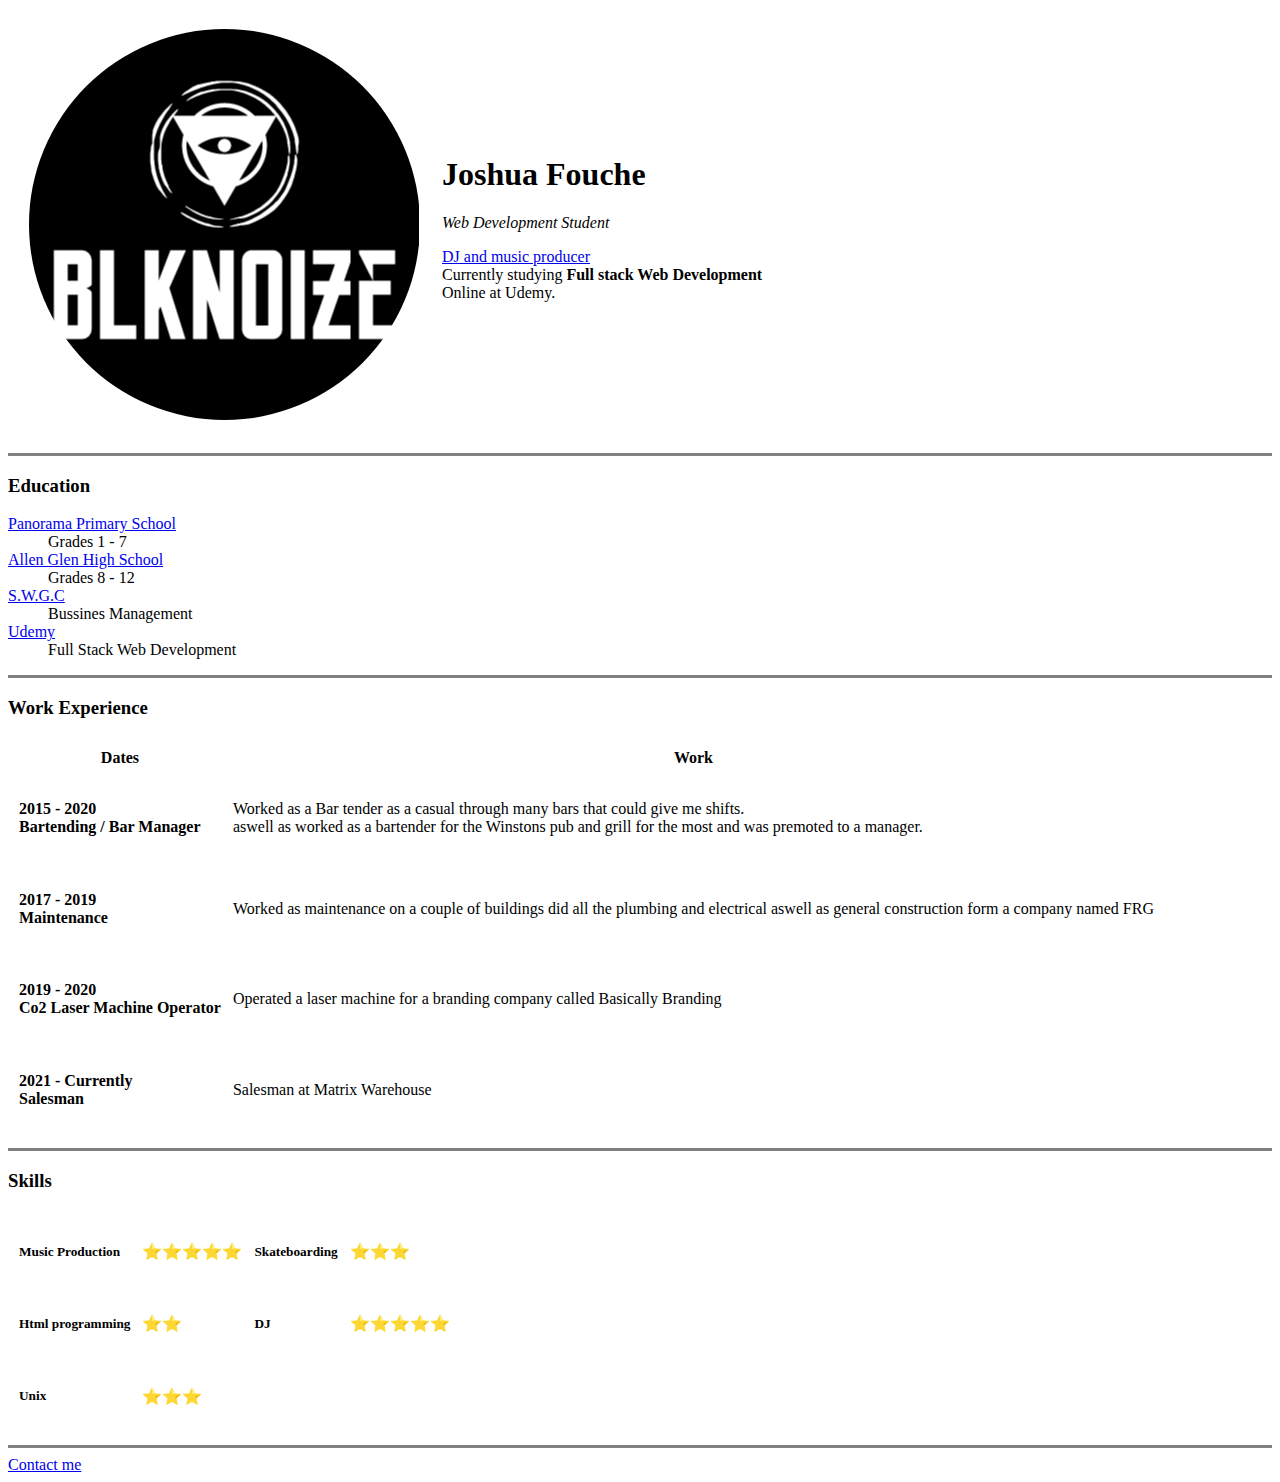
==== index.html @ 2643525b "add Initial files" ====
<!DOCTYPE html>
<html lang="en" dir="ltr">

<head>
  <meta charset="utf-8">
  <title>☢Joshua's Personal Website</title>
</head>

<body>
  <table cellspacing="20">
    <tr>
      <td><img src="BLKNoize.png" alt="a shot of me at a night club"></td>
      <td>
        <h1>Joshua Fouche</h1>
        <p><em>Web Development Student</em></p>
        <p><a href="https://www.facebook.com/BlackNoizednb">DJ and music producer</a><br>
          Currently studying <strong>Full stack Web Development</strong><br>
          Online at Udemy.</p>
      </td>
    </tr>
  </table>
  <hr size="3" noshade>
  <h3>Education</h3>
  <p>
  <dl>
    <dt><a href="https://www.panoramaprimary.co.za/">Panorama Primary School</a></dt>
    <dd>Grades 1 - 7</dd>
    <dt><a href="http://allenglen.online/">Allen Glen High School</a></dt>
    <dd>Grades 8 - 12</dd>
    <dt><a href="https://www.swgc.co.za/">S.W.G.C</a></dt>
    <dd>Bussines Management</dd>
    <dt><a href="https://www.udemy.com/">Udemy</a></dt>
    <dd>Full Stack Web Development</dd>
  </dl>
  </p>
  <hr size="3" noshade>
  <h3>Work Experience</h3>
  <table cellspacing="10">
    <tr>
      <th>Dates</th>
      <th>Work</th>
    </tr>
    <tr>
      <td>
        <h4>2015 - 2020<br>Bartending / Bar Manager</h4>
      </td>
      <td>Worked as a Bar tender as a casual through many bars that could give me shifts.<br>aswell as worked as a bartender for the Winstons pub and grill for the most and was premoted to a manager.</td>
    </tr>
    <td>
      <h4>2017 - 2019<br>Maintenance</h4>
    </td>
    <td>Worked as maintenance on a couple of buildings did all the plumbing and electrical aswell as general construction form a company named FRG</td>
    </tr>
    <td>
      <h4>2019 - 2020<br>Co2 Laser Machine Operator</h4>
    </td>
    <td>Operated a laser machine for a branding company called Basically Branding</td>
    </tr>
    <tr>
      <td>
        <h4>2021 - Currently<br>Salesman</h>
      </td>
      </td>
      <td>Salesman at Matrix Warehouse</td>
    </tr>
  </table>
  <hr size="3" noshade>
  <h3>Skills</h3>
  <table cellspacing="10">
    <tr>
      <td>
        <h5>Music Production</h5>
      </td>
      <td>&#11088;&#11088;&#11088;&#11088;&#11088;</td>
      <td>
        <h5>Skateboarding</h5>
      </td>
      <td>&#11088;&#11088;&#11088;</td>
    </tr>
    <tr>
      <td>
        <h5>Html programming</h5>
      </td>
      <td>&#11088;&#11088;</td>
      <td>
        <h5>DJ</h5>
      </td>
      <td>&#11088;&#11088;&#11088;&#11088;&#11088;</td>
    </tr>
    <tr>
      <td>
        <h5>Unix</h5>
      </td>
      <td>&#11088;&#11088;&#11088;</td>
    </tr>
  </table>
  <hr size="3" noshade>
  <a href="Contact.html">Contact me</a>
  </form>
</body>

</html>
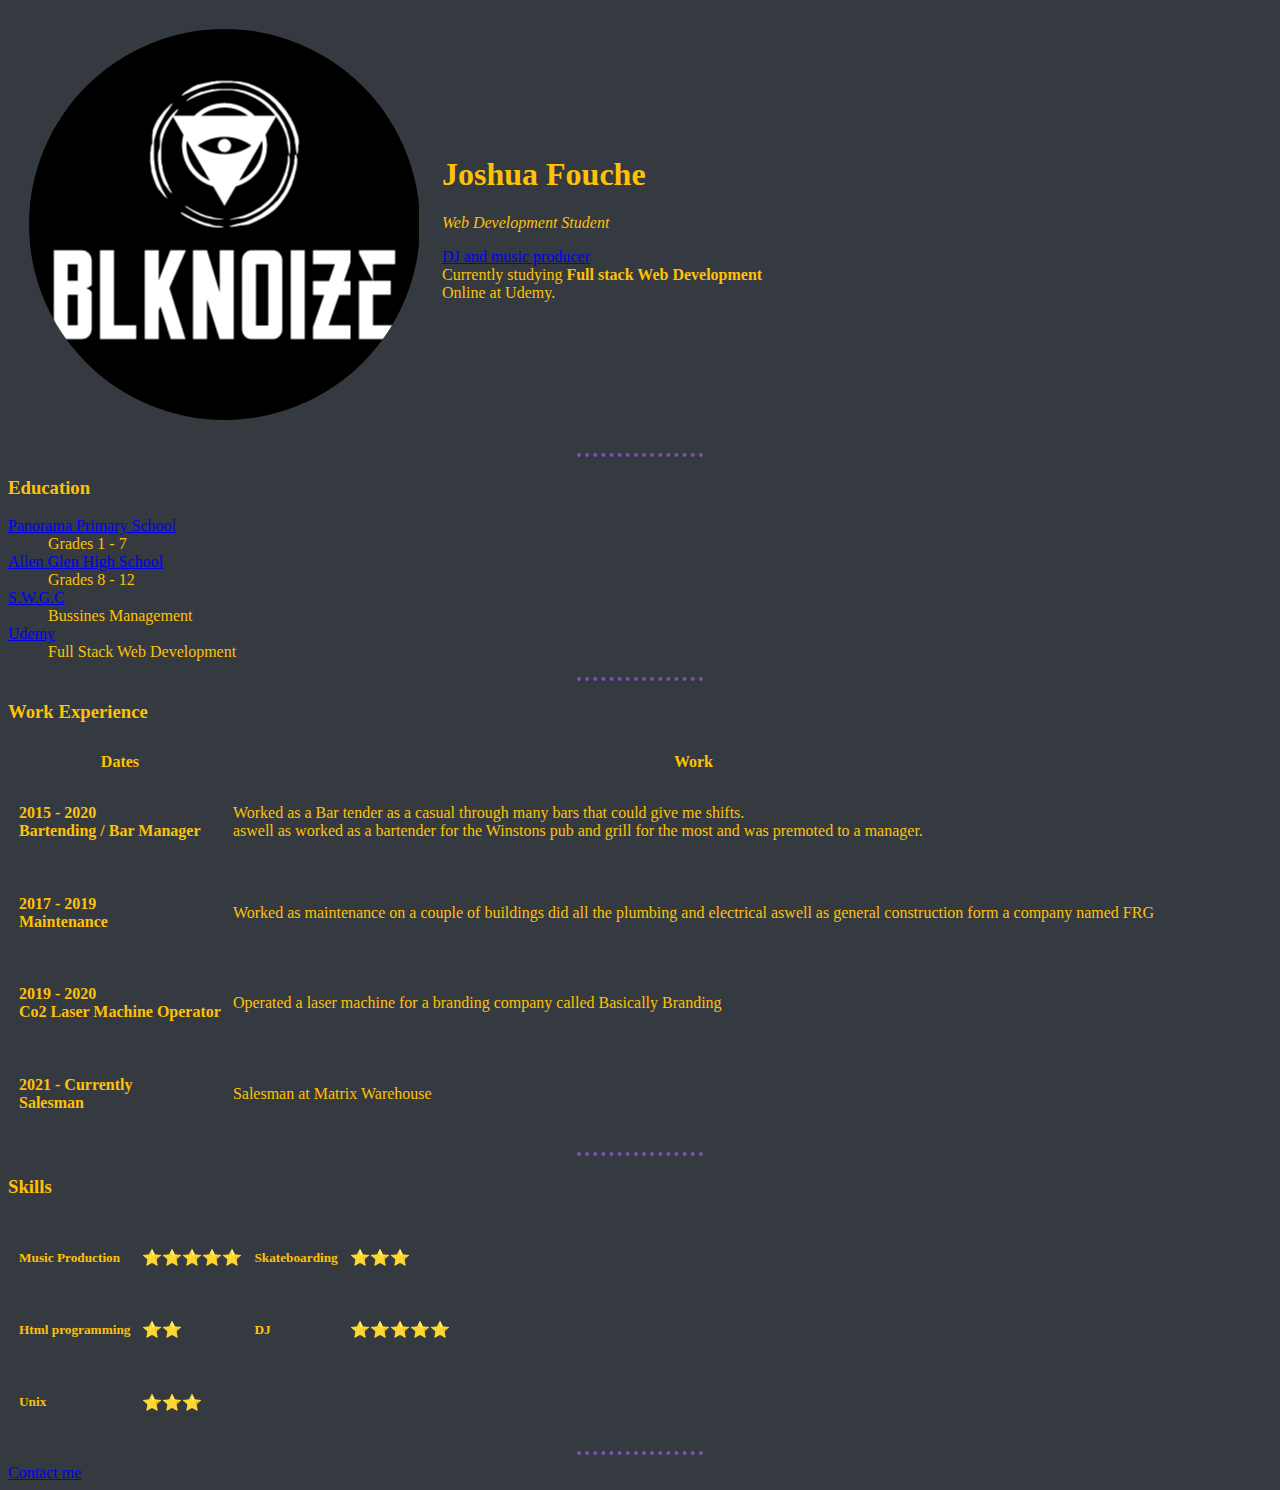
==== commit ca194f06: "added new files containing css" ====
--- a/index.html
+++ b/index.html
@@ -4,6 +4,7 @@
 <head>
   <meta charset="utf-8">
   <title>☢Joshua's Personal Website</title>
+<link rel="stylesheet" href="css/styles.css">
 </head>
 
 <body>
--- a/css/styles.css
+++ b/css/styles.css
@@ -0,0 +1,39 @@
+body {
+  background-color: #343A40;
+}
+
+hr {
+  background-color: #343A40;
+  border-style: none;
+  border-top: dotted;
+  border-color: #7952B3;
+  border-width: 4px;
+  width: 10%;
+
+}
+
+h1 {
+  color: #FFC107;
+}
+
+h3 {
+  color: #FFC107;
+}
+h4 {
+  color: #FFC107;
+}
+h5 {
+  color: #FFC107;
+}
+th {
+  color: #FFC107;
+}
+td {
+  color: #FFC107;
+}
+label {
+  color: #FFC107;
+}
+dd {
+  color: #FFC107;
+}
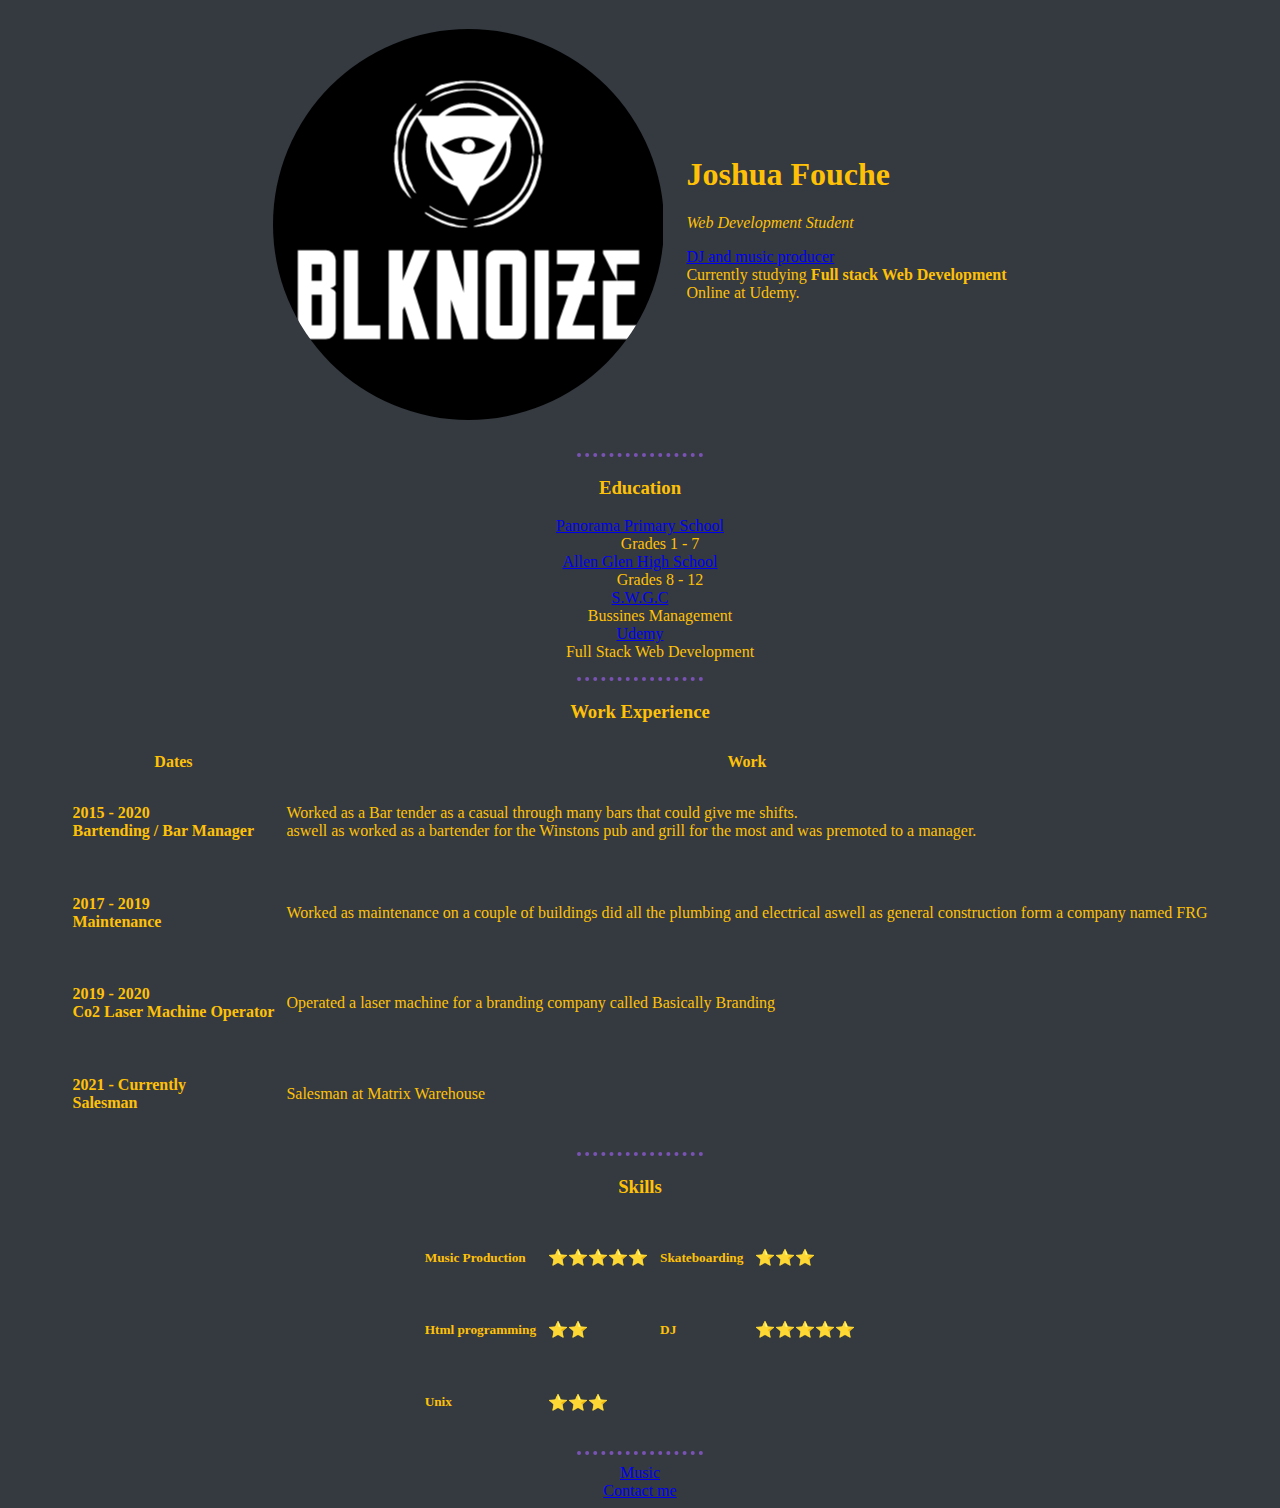
==== commit e1be9f05: "new page and functions added" ====
--- a/index.html
+++ b/index.html
@@ -4,10 +4,11 @@
 <head>
   <meta charset="utf-8">
   <title>☢Joshua's Personal Website</title>
-<link rel="stylesheet" href="css/styles.css">
+  <link rel="stylesheet" href="css/styles.css">
 </head>
 
 <body>
+  <center>
   <table cellspacing="20">
     <tr>
       <td><img src="BLKNoize.png" alt="a shot of me at a night club"></td>
@@ -96,8 +97,8 @@
     </tr>
   </table>
   <hr size="3" noshade>
-  <a href="Contact.html">Contact me</a>
-  </form>
+  <a href=MusicPage.html>Music</a><br>
+  <a href="Contact.html">Contact me</a><br>
 </body>
 
 </html>
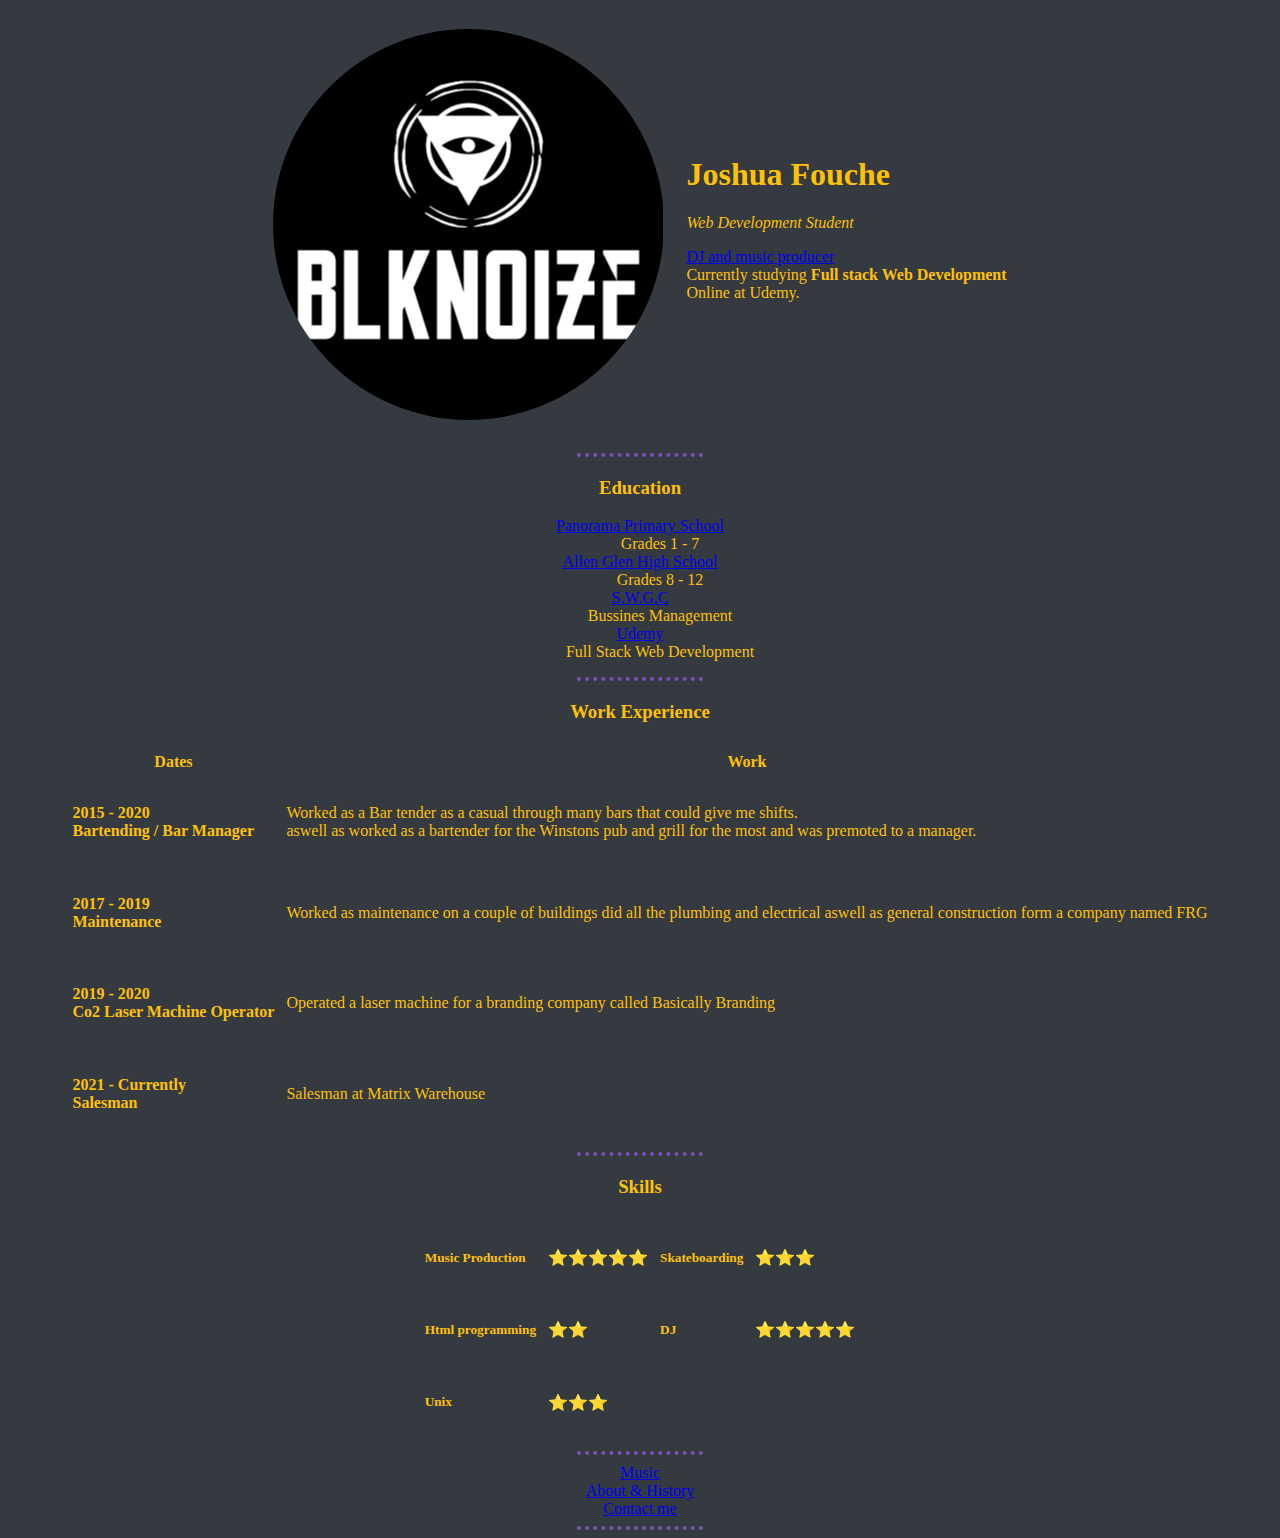
==== commit dc29ede1: "Add files via upload" ====
--- a/index.html
+++ b/index.html
@@ -3,7 +3,7 @@
 
 <head>
   <meta charset="utf-8">
-  <title>☢Joshua's Personal Website</title>
+  <title>BLKNoize Music</title>
   <link rel="stylesheet" href="css/styles.css">
 </head>
 
@@ -98,7 +98,9 @@
   </table>
   <hr size="3" noshade>
   <a href=MusicPage.html>Music</a><br>
+  <a href="BIO.html">About & History</a><br>
   <a href="Contact.html">Contact me</a><br>
+  <hr>
 </body>
 
 </html>
